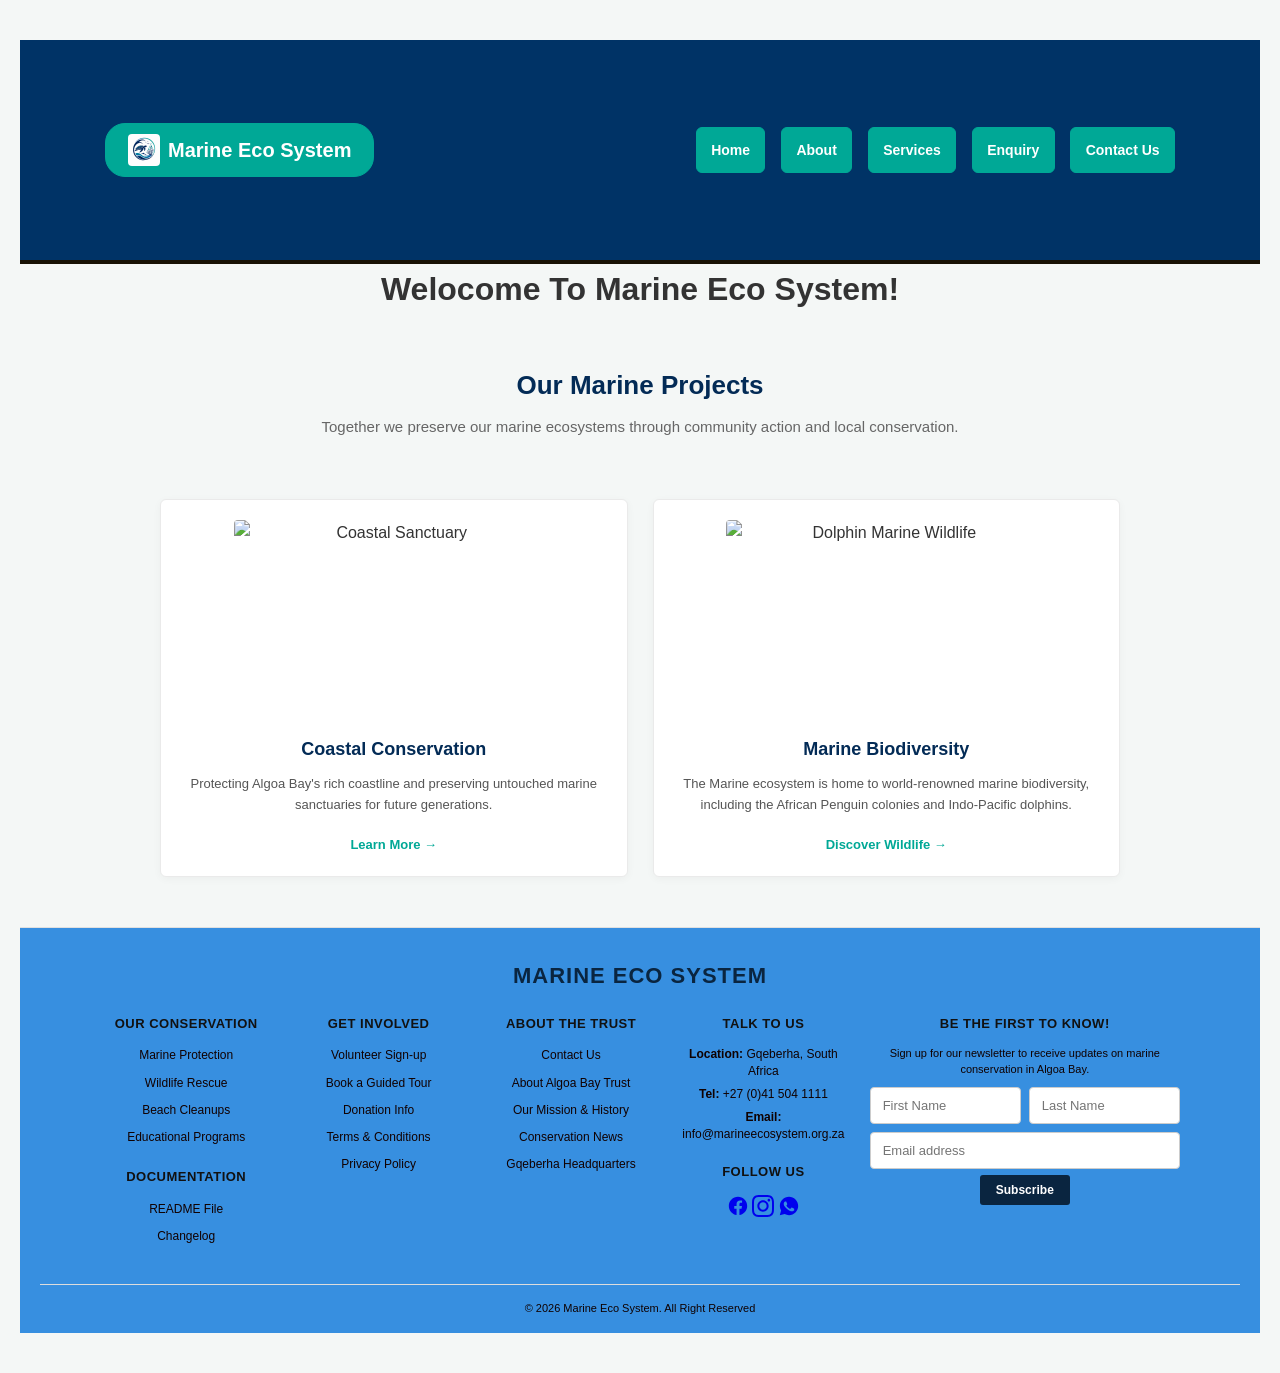
==== index.html @ a6b645b9 "first commit" ====
<!DOCTYPE html>
<html lang="en">
<head>
    <meta charset="UTF-8">
    <meta name="viewport" content="width=device-width, initial-scale=1.0">
    <title>Home Page</title>
    <link rel="stylesheet" href="../_shared.css">
    <link rel="stylesheet" href="./css/style.css">
</head>

<body>
<header class="site-header">
        <div class="container header-inner">
           <a href="index.html" class="brand">
  <img src="./images/WEDDE LOGO.png" alt="Marine Eco System Logo" class="logo">
  <span>Marine Eco System</span>
</a>
            <nav class="site-nav" aria-label="Main navigation">
                <a href="index.html">Home</a>
                <a href="./pages/About.html">About</a>
                <a href="./pages/Services.html">Services</a>
                <a href="./pages/Enquiry.html">Enquiry</a>
                <a href="./pages/ContactUS.html">Contact Us</a>
            </nav>
        </div>
    </header>

 <h1 STYLE="TEXT-ALIGN: CENTER;">Welocome To Marine Eco System!<h1></h1>   
   <!DOCTYPE html>
<html lang="en">
<head>
    <meta charset="UTF-8">
    <meta name="viewport" content="width=device-width, initial-scale=1.0">
    <title>Algoa Bay Marine Conservation Trust | Home</title>
</head>
<body>

    <!-- Content Section -->
    <main id="explore">
        <div align="center">
            <h2>Our Marine Projects</h2>
            <p>Together we preserve our marine ecosystems through community action and local conservation.</p>
        </div>

        <br>

        <!-- Project Cards Grid using Plain HTML Table for Alignment -->
        <table border="0" width="100%" cellpadding="15" cellspacing="0">
            <tr>
                <!-- Column 1: Coastal Conservation -->
                <td width="50%" valign="top" align="center">
                    <img src="https://images.unsplash.com/photo-1507525428034-b723cf961d3e?auto=format&fit=crop&w=600&q=80" alt="Coastal Sanctuary" width="320" height="200" style="object-fit: cover; border-radius: 4px;">
                    <h3>Coastal Conservation</h3>
                    <p>Protecting Algoa Bay's rich coastline and preserving untouched marine sanctuaries for future generations.</p>
                    <a href="#">Learn More &rarr;</a>
                </td>

                <!-- Column 2: Marine Biodiversity -->
                <td width="50%" valign="top" align="center">
                    <img src="https://images.unsplash.com/photo-1544551763-46a013bb70d5?auto=format&fit=crop&w=600&q=80" alt="Dolphin Marine Wildlife" width="320" height="200" style="object-fit: cover; border-radius: 4px;">
                    <h3>Marine Biodiversity</h3>
                    <p>The Marine ecosystem is home to world-renowned marine biodiversity, including the African Penguin colonies and Indo-Pacific dolphins.</p>
                    <a href="#">Discover Wildlife &rarr;</a>
                </td>
            </tr>
        </table>
    </main>

</body>
</html>
<footer class="site-footer">
    <div class="footer-top-bar">
        <h2 class="footer-logo-title">MARINE ECO SYSTEM</h2>
    </div>

    <div class="container footer-columns">
        <!-- Column 1: Navigation / Services -->
        <div class="footer-col">
            <h3>OUR CONSERVATION</h3>
            <ul>
                <li><a href="services.html">Marine Protection</a></li>
                <li><a href="services.html">Wildlife Rescue</a></li>
                <li><a href="services.html">Beach Cleanups</a></li>
                <li><a href="services.html">Educational Programs</a></li>
            </ul>

            <h3 class="sub-heading">DOCUMENTATION</h3>
            <ul>
                <li><a href="README.md">README File</a></li>
                <li><a href="CHANGELOG.md">Changelog</a></li>
            </ul>
        </div>

        <!-- Column 2: Support / Info -->
        <div class="footer-col">
            <h3>GET INVOLVED</h3>
            <ul>
                <li><a href="enquiry.html">Volunteer Sign-up</a></li>
                <li><a href="enquiry.html">Book a Guided Tour</a></li>
                <li><a href="enquiry.html">Donation Info</a></li>
                <li><a href="contactus.html">Terms & Conditions</a></li>
                <li><a href="contactus.html">Privacy Policy</a></li>
            </ul>
        </div>

        <!-- Column 3: About Trust -->
        <div class="footer-col">
            <h3>ABOUT THE TRUST</h3>
            <ul>
                <li><a href="about.html">Contact Us</a></li>
                <li><a href="about.html">About Algoa Bay Trust</a></li>
                <li><a href="about.html">Our Mission & History</a></li>
                <li><a href="about.html">Conservation News</a></li>
                <li><a href="about.html">Gqeberha Headquarters</a></li>
            </ul>
        </div>

        <!-- Column 4: Contact & Social Icons -->
        <div class="footer-col">
            <h3>TALK TO US</h3>
            <p><strong>Location:</strong> Gqeberha, South Africa</p>
            <p><strong>Tel:</strong> +27 (0)41 504 1111</p>
            <p><strong>Email:</strong> info@marineecosystem.org.za</p>

            <!-- Social Media Icons Section -->
            <h3 class="sub-heading">FOLLOW US</h3>
            <div class="social-icons">
                <!-- Facebook -->
                <a href="https://facebook.com" target="_blank" aria-label="Facebook">
                    <svg viewBox="0 0 24 24" width="22" height="22" fill="currentColor">
                        <path d="M22 12c0-5.52-4.48-10-10-10S2 6.48 2 12c0 4.99 3.66 9.12 8.44 9.88v-6.99H7.9v-2.89h2.54V9.8c0-2.51 1.49-3.89 3.78-3.89 1.09 0 2.23.19 2.23.19v2.47h-1.26c-1.24 0-1.63.77-1.63 1.56v1.88h2.78l-.45 2.89h-2.33v6.99C18.34 21.12 22 16.99 22 12z"/>
                    </svg>
                </a>
                <!-- Instagram -->
                <a href="https://instagram.com" target="_blank" aria-label="Instagram">
                    <svg viewBox="0 0 24 24" width="22" height="22" fill="currentColor">
                        <path d="M12 2.163c3.204 0 3.584.012 4.85.07 3.252.148 4.771 1.691 4.919 4.919.058 1.265.069 1.645.069 4.849 0 3.205-.012 3.584-.069 4.849-.149 3.225-1.664 4.771-4.919 4.919-1.266.058-1.644.07-4.85.07-3.204 0-3.584-.012-4.849-.07-3.26-.149-4.771-1.699-4.919-4.92-.058-1.265-.07-1.644-.07-4.849 0-3.204.013-3.583.07-4.849.149-3.227 1.664-4.771 4.919-4.919 1.266-.057 1.645-.069 4.849-.069zm0-2.163c-3.259 0-3.667.014-4.947.072-4.358.2-6.78 2.618-6.98 6.98-.059 1.281-.073 1.689-.073 4.948 0 3.259.014 3.668.072 4.948.2 4.358 2.618 6.78 6.98 6.98 1.281.058 1.689.072 4.948.072 3.259 0 3.668-.014 4.948-.072 4.354-.2 6.782-2.618 6.979-6.98.059-1.28.073-1.689.073-4.948 0-3.259-.014-3.667-.072-4.947-.196-4.354-2.617-6.78-6.979-6.98-1.281-.059-1.69-.073-4.949-.073zm0 5.838c-3.403 0-6.162 2.759-6.162 6.162s2.759 6.163 6.162 6.163 6.162-2.759 6.162-6.163c0-3.403-2.759-6.162-6.162-6.162zm0 10.162c-2.209 0-4-1.79-4-4 0-2.209 1.791-4 4-4s4 1.791 4 4c0 2.21-1.791 4-4 4zm6.406-11.845c-.796 0-1.441.645-1.441 1.44s.645 1.44 1.441 1.44c.795 0 1.439-.645 1.439-1.44s-.644-1.44-1.439-1.44z"/>
                    </svg>
                </a>
                <!-- WhatsApp -->
                <a href="https://wa.me/27415041111" target="_blank" aria-label="WhatsApp">
                    <svg viewBox="0 0 24 24" width="22" height="22" fill="currentColor">
                        <path d="M12.012 2c-5.506 0-9.989 4.478-9.99 9.984 0 1.758.459 3.474 1.33 4.982l-1.413 5.163 5.281-1.386c1.455.793 3.096 1.211 4.79 1.212h.005c5.505 0 9.989-4.478 9.99-9.985.001-2.668-1.034-5.176-2.919-7.062-1.886-1.885-4.394-2.921-7.064-2.922zm5.836 14.283c-.247.693-1.437 1.325-1.98 1.385-.495.055-1.144.253-3.714-.811-2.825-1.168-4.606-4.05-4.746-4.237-.141-.188-1.142-1.522-1.142-2.903 0-1.381.72-2.062.977-2.345.257-.282.564-.353.753-.353.188 0 .376.002.541.009.176.008.412-.067.644.489.236.565.8 1.954.87 2.095.071.141.118.306.024.495-.094.188-.141.306-.282.471-.141.165-.297.369-.424.495-.141.141-.288.295-.124.577.165.282.732 1.209 1.571 1.957 1.078.961 1.986 1.259 2.268 1.4 2.282.141.447.118.612-.071.165-.188.706-.823.894-1.106.188-.282.376-.235.635-.141.259.094 1.647.776 1.929.918.282.141.471.212.541.329.071.118.071.683-.176 1.376z"/>
                    </svg>
                </a>
            </div>
        </div>

        <!-- Column 5: Newsletter Signup -->
        <div class="footer-col newsletter-col">
            <h3>Be the first to know!</h3>
            <p class="newsletter-sub">Sign up for our newsletter to receive updates on marine conservation in Algoa Bay.</p>
            
            <form class="newsletter-form" action="#" method="post">
                <div class="form-row">
                    <input type="text" placeholder="First Name" required>
                    <input type="text" placeholder="Last Name" required>
                </div>
                <input type="email" placeholder="Email address" required>
                <button type="submit" class="btn-subscribe">Subscribe</button>
            </form>
        </div>
    </div>

    <!-- Footer Bottom Note -->
    <div class="footer-bottom">
        <p>&copy; 2026 Marine Eco System. All Right Reserved</p>
    </div>
</footer>
---- css/style.css ----
/* :root represents the highest-level html element.
   It stores reusable CSS variables for the whole Services page.
   Students must replace these example colours with their actual colours. */
:root {
    --primary: #003366; /* Store the website's main colour. */
    --primary-dark: #008080; /* Store a darker version for strong backgrounds. */
    --accent: #181205; /* Store the highlight and hover colour. */
    --background: #b1adaf; /* Store the page background colour. */
    --surface: #ffffff; /* Store the card background colour. */
    --text: #263238; /* Store the normal text colour. */
    --border: #86bcf1; /* Store the card border colour. */
}

/* Select every HTML element. */
* {
    box-sizing: border-box; /* Include padding and borders inside element widths. */
}

/* Style the complete visible webpage. */
body {
    margin: 0; /* Remove the browser's default outside spacing. */
    background-color: var(--background); /* Use the stored background colour. */
    color: var(--text); /* Use the stored normal text colour. */
    font-family: Arial, Helvetica, sans-serif; /* Set readable fallback fonts. */
    font-size: 16px; /* Set the default text size. */
    line-height: 1.6; /* Add readable space between lines. */
}

/* Create a reusable centred content area. */
.container {
    width: min(90%, 1200px); /* Use 90% width but never exceed 1200px. */
    margin-inline: auto; /* Centre the container horizontally. */
}

/* Remove normal underlines and animate link colour changes. */
a {
    text-decoration: none; /* Remove the browser's default underline. */
    transition: 0.25s ease; /* Smoothly animate interaction changes. */
}

/* Style the header across the top of the Services page. */
.site-header {
    background-color: var(--primary); /* Use the main website colour. */
    border-bottom: 4px solid var(--accent); /* Add an accent line. */
}

/* Arrange the brand and navigation in one row. */
.header-inner {
    display: flex; /* Place children next to each other. */
    align-items: center; /* Align children vertically. */
    justify-content: space-between; /* Push them to opposite sides. */
    min-height: 80px; /* Give the header a useful minimum height. */
    gap: 2rem; /* Add space between the brand and navigation. */
}

/* Style the clickable organisation name. */
.brand {
    color: #ffffff; /* Display the brand in white. */
    font-size: 1.25rem; /* Make it larger than normal text. */
    font-weight: bold; /* Emphasise the organisation name. */
}

/* Arrange the main navigation links. */
.site-nav {
    display: flex; /* Place links in one row. */
    gap: 0.35rem; /* Add a small gap between links. */
}

/* Style each link inside the main navigation. */
.site-nav a {
    padding: 0.7rem 0.9rem; /* Add clickable space inside each link. */
    border-radius: 6px; /* Round the link corners. */
    color: #ffffff; /* Display normal navigation text in white. */
    font-weight: bold; /* Make navigation labels easy to identify. */
}

/* Apply when a mouse pointer is over a navigation link. */
.site-nav a:hover {
    background-color: var(--accent); /* Change to the accent background. */
    color: var(--primary-dark); /* Use dark text for contrast. */
    transform: translateY(-2px); /* Move the link slightly upward. */
}

/* Apply when a keyboard user selects a navigation link. */
.site-nav a:focus-visible {
    outline: 3px solid #ffffff; /* Draw a visible keyboard focus outline. */
    outline-offset: 2px; /* Add space around the outline. */
}

/* Highlight the link for the page currently open. */
.site-nav a[aria-current="page"] {
    background-color: #ffffff; /* Use a white active-link background. */
    color: var(--primary); /* Use the main colour for active-link text. */
}

/* Style the short introduction at the top of the page. */
.page-header {
    padding: 4rem 0; /* Add vertical space inside the section. */
    background-color: var(--primary-dark); /* Use the dark website colour. */
    color: #ffffff; /* Make inherited text white. */
    text-align: center; /* Centre the introduction. */
}

/* Style the small line above the main heading. */
.eyebrow {
    margin-bottom: 0.5rem; /* Add space below the line. */
    color: var(--accent); /* Use the accent colour. */
    font-weight: bold; /* Emphasise the text. */
    text-transform: uppercase; /* Display the text in capital letters. */
}

/* Style the main Services heading. */
.page-header h1 {
    margin: 0 0 1rem; /* Remove top space and add bottom space. */
    font-size: clamp(2rem, 5vw, 3.25rem); /* Make the size responsive. */
}

/* Keep the introductory paragraph readable and centred. */
.page-introduction {
    max-width: 700px; /* Stop the paragraph from becoming too wide. */
    margin: 0 auto; /* Centre the paragraph. */
}

/* Add space around the main Services content. */
.services-section {
    padding: 4rem 0; /* Add vertical section spacing. */
}

/* Style the heading above the cards. */
.section-heading {
    margin: 0 0 2rem; /* Add space below the heading. */
    color: var(--primary); /* Use the main website colour. */
    text-align: center; /* Centre the heading. */
}

/* Arrange four cards in a responsive grid. */
.services-grid {
    display: grid; /* Turn this container into CSS Grid. */
    grid-template-columns: repeat(4, 1fr); /* Create four equal columns. */
    gap: 1.5rem; /* Add space between cards. */
}

/* Style every repeated service card. */
.service-card {
    overflow: hidden; /* Keep the image inside the rounded corners. */
    background-color: var(--surface); /* Use the stored card colour. */
    border: 1px solid var(--border); /* Add a light card border. */
    border-radius: 10px; /* Round the card corners. */
    box-shadow: 0 5px 15px rgba(0, 0, 0, 0.12); /* Add depth. */
    transition: transform 0.25s ease; /* Animate the card hover movement. */
}

/* Apply while the mouse is over a service card. */
.service-card:hover {
    transform: translateY(-5px); /* Lift the card slightly upward. */
}

/* Give every service image the same size. */
.service-image {
    display: block; /* Remove the inline gap below an image. */
    width: 100%; /* Fill the complete card width. */
    height: 180px; /* Give all four images equal height. */
    object-fit: cover; /* Crop images without stretching them. */
}

/* Add internal spacing around each card's text. */
.service-content {
    padding: 1.25rem; /* Add space between text and card edges. */
}

/* Style each service name. */
.service-content h3 {
    margin: 0 0 0.5rem; /* Remove top space and add bottom space. */
    color: var(--primary); /* Use the main website colour. */
}

/* Remove unnecessary space below each service description. */
.service-content p {
    margin-bottom: 0; /* Remove the final paragraph's bottom margin. */
}

/* Footer Base Styling */
.site-footer {
    background-color: #378fe0;
    color: #333333;
    padding: 30px 20px 15px 20px;
    font-family: Arial, sans-serif;
    border-top: 1px solid #e0e0e0;
    margin-top: 50px;
}

.footer-top-bar {
    max-width: 1200px;
    margin: 0 auto 20px auto;
}

.footer-logo-title {
    font-size: 22px;
    font-weight: 800;
    color: #0A2540;
    letter-spacing: 1px;
    margin: 0;
}

/* Multi-Column Grid Layout */
.footer-columns {
    display: flex;
    flex-wrap: wrap;
    justify-content: space-between;
    gap: 20px;
    max-width: 1200px;
    margin: 0 auto;
}

.footer-col {
    flex: 1;
    min-width: 160px;
}

.footer-col.newsletter-col {
    flex: 1.8;
    min-width: 260px;
}

/* Footer Headers */
.footer-col h3 {
    font-size: 13px;
    font-weight: bold;
    color: #111111;
    text-transform: uppercase;
    margin-bottom: 12px;
    letter-spacing: 0.5px;
}

.footer-col h3.sub-heading {
    margin-top: 20px;
}

/* Link Lists */
.footer-col ul {
    list-style: none;
    padding: 0;
    margin: 0;
}

.footer-col ul li {
    margin-bottom: 8px;
}

.footer-col ul li a {
    color: #110101;
    text-decoration: none;
    font-size: 12px;
    transition: color 0.2s;
}

.footer-col ul li a:hover {
    color: #00A896;
    text-decoration: underline;
}

.footer-col p {
    font-size: 12px;
    color: #0f0101;
    margin: 6px 0;
    line-height: 1.4;
}

/* Newsletter Section Styling */
.newsletter-sub {
    font-size: 11px !important;
    margin-bottom: 10px !important;
}

.newsletter-form .form-row {
    display: flex;
    gap: 8px;
    margin-bottom: 8px;
}

.newsletter-form input {
    width: 100%;
    padding: 8px 10px;
    font-size: 12px;
    border: 1px solid #cccccc;
    border-radius: 3px;
    box-sizing: border-box;
}

.newsletter-form input:focus {
    outline: none;
    border-color: #00A896;
}

.btn-subscribe {
    background-color: #0A2540;
    color: #ffffff;
    border: none;
    padding: 8px 16px;
    font-size: 12px;
    font-weight: bold;
    border-radius: 3px;
    cursor: pointer;
    margin-top: 6px;
    transition: background-color 0.2s;
}
/* Logo Styling */
.brand {
    display: inline-flex;
    align-items: center;
    text-decoration: none;
}

.brand svg {
    width: 60px;
    height: 60px;
    display: block;
    transition: transform 0.2s ease-in-out;
}

.brand:hover svg {
    transform: scale(1.05);
}

/* --- HERO SECTION --- */
.contact-hero {
    background-color: #032b56; /* Deep Marine Navy */
    color: #ffffff;
    text-align: center;
    padding: 60px 20px 70px 20px;
}

.contact-hero h1 {
    font-size: 36px;
    font-weight: 700;
    margin-bottom: 15px;
}

.contact-hero p {
    font-size: 16px;
    color: #e0e0e0;
    max-width: 600px;
    margin: 0 auto 25px auto;
}

.btn-portal {
    display: inline-block;
    border: 2px solid #ffffff;
    color: #ffffff;
    padding: 10px 24px;
    border-radius: 20px;
    text-decoration: none;
    font-weight: 600;
    font-size: 14px;
    transition: all 0.3s ease;
}

.btn-portal:hover {
    background-color: #00a896;
    border-color: #00a896;
}

/* --- CONTACT MAIN SECTION --- */
.contact-section {
    background-color: #f8f9fa;
    padding: 50px 20px;
}

.contact-grid {
    display: flex;
    flex-wrap: wrap;
    gap: 40px;
    max-width: 1100px;
    margin: 0 auto;
}

.contact-info-col {
    flex: 1.2;
    min-width: 300px;
}

.contact-form-col {
    flex: 1;
    min-width: 300px;
}

/* Tel Heading */
.tel-number {
    font-size: 20px;
    color: #032b56;
    margin-bottom: 20px;
}

/* Info Cards Layout */
.info-cards-row {
    display: flex;
    gap: 15px;
    margin-bottom: 25px;
}

.info-card {
    flex: 1;
    background: #ffffff;
    padding: 18px;
    border-radius: 6px;
    box-shadow: 0 2px 8px rgba(0, 0, 0, 0.05);
    border: 1px solid #e2e8f0;
}

.info-card h3 {
    font-size: 13px;
    color: #333333;
    margin-bottom: 10px;
    text-transform: uppercase;
    font-weight: 700;
}

.info-card p {
    font-size: 12px;
    color: #555555;
    margin: 4px 0;
}

.card-phone {
    margin-top: 10px !important;
    color: #00a896 !important;
    font-weight: 600;
}

.hours-row {
    display: flex;
    justify-content: space-between;
    font-size: 12px;
    color: #555555;
    margin-bottom: 6px;
    border-bottom: 1px dashed #f0f0f0;
    padding-bottom: 4px;
}

/* Map Section */
.map-container h3 {
    font-size: 16px;
    color: #032b56;
    margin-bottom: 4px;
}

.map-address {
    font-size: 13px;
    color: #666666;
    margin-bottom: 15px;
}

.map-frame {
    border-radius: 6px;
    overflow: hidden;
    box-shadow: 0 2px 8px rgba(0,0,0,0.08);
}

/* --- FORM SECTION --- */
.form-card {
    background: #ffffff;
    padding: 30px;
    border-radius: 8px;
    box-shadow: 0 4px 12px rgba(0, 0, 0, 0.05);
    border: 1px solid #e2e8f0;
}

.form-card h2 {
    font-size: 22px;
    color: #032b56;
    margin-bottom: 20px;
}

.form-group {
    margin-bottom: 14px;
}

.form-group input, 
.form-group select, 
.form-group textarea {
    width: 100%;
    padding: 12px;
    font-size: 13px;
    border: 1px solid #cccccc;
    border-radius: 4px;
    box-sizing: border-box;
    color: #333333;
    background-color: #fafafa;
    transition: border-color 0.2s ease;
}

.form-group input:focus, 
.form-group select:focus, 
.form-group textarea:focus {
    outline: none;
    border-color: #00a896;
    background-color: #ffffff;
}

.btn-submit {
    width: 100%;
    background-color: #032b56;
    color: #ffffff;
    border: none;
    padding: 12px;
    font-size: 14px;
    font-weight: 600;
    border-radius: 4px;
    cursor: pointer;
    transition: background-color 0.2s ease;
}

.btn-submit:hover {
    background-color: #00a896;
}

/* Responsive adjustments */
@media (max-width: 768px) {
    .info-cards-row {
        flex-direction: column;
    }
}



/* Footer Bottom Bar */
.footer-bottom {
    max-width: 1200px;
    margin: 30px auto 0 auto;
    padding-top: 15px;
    border-top: 1px solid #dddddd;
    text-align: center;
    font-size: 11px;
    color: #0f0202;
}
/* --- SECTION CONTAINER --- */
.services-section {
    text-align: center;
    padding: 50px 20px;
    max-width: 1200px;
    margin: 0 auto; /* Centers the whole section on screen */
}

.services-section h2 {
    font-size: 28px;
    color: #333333;
    margin-bottom: 30px;
}

/* --- CARDS CONTAINER (FLEXBOX CENTERING & SPACING) --- */
.cards-container {
    display: flex;
    justify-content: center; /* Centers the cards horizontally */
    align-items: stretch;
    gap: 30px; /* Adds even spacing between the cards */
    flex-wrap: wrap; /* Keeps it responsive on smaller screens */
}

/* --- INDIVIDUAL CARD STYLING --- */
.card {
    background-color: #ffffff;
    width: 300px; /* Fixed card width for consistency */
    border-radius: 10px;
    overflow: hidden;
    box-shadow: 0 4px 12px rgba(0, 0, 0, 0.08);
    border: 1px solid #e2e8f0;
    text-align: left;
    display: flex;
    flex-direction: column;
}

.card img {
    width: 100%;
    height: 180px;
    object-fit: cover;
}

.card-content {
    padding: 20px;
    display: flex;
    flex-direction: column;
    flex-grow: 1;
}

.card-content h3 {
    font-size: 16px;
    color: #2d3748;
    margin-bottom: 12px;
}

.card-content p {
    font-size: 13.5px;
    color: #718096;
    line-height: 1.5;
}









/* Tablet rules apply when the screen is 900px or narrower. */
@media (max-width: 900px) {
    /* Stack the brand above the navigation on tablets. */
    .header-inner {
        flex-direction: column; /* Change the header from a row to a column. */
        padding: 1rem 0; /* Add space inside the stacked header. */
    }

    /* Allow tablet navigation links to move onto another line. */
    .site-nav {
        justify-content: center; /* Centre the links. */
        flex-wrap: wrap; /* Wrap links when space is limited. */
    }

    /* Change the four service cards into two columns. */
    .services-grid {
        grid-template-columns: repeat(2, 1fr); /* Display two equal columns. */
    }
}

/* Phone rules apply when the screen is 600px or narrower. */
@media (max-width: 600px) {
    /* Stack the navigation links vertically. */
    .site-nav {
        width: 100%; /* Fill the available phone width. */
        flex-direction: column; /* Place links below one another. */
    }

    /* Make every phone navigation link easy to tap. */
    .site-nav a {
        width: 100%; /* Make each link fill the navigation width. */
        text-align: center; /* Centre each link label. */
    }

    /* Display one service card per row on phones. */
    .services-grid {
        grid-template-columns: 1fr; /* Change the grid to one column. */
    }
}


/*--For the idex Page---*/
/* --- GLOBAL RESETS & TYPOGRAPHY --- */
* {
    margin: 0;
    padding: 0;
    box-sizing: border-box;
    font-family: Arial, Helvetica, sans-serif;
}

body {
    background-color: #f7f9fa;
    color: #333333;
    line-height: 1.6;
}

/* --- HERO SECTION (CENTERED) --- */
header {
    background-color: #e7edf3; /* Marine Navy */
    color: transparent;
    padding: 70px 20px;
    text-align: center;
}

header h1 {
    font-size: 36px;
    font-weight: 700;
    margin-bottom: 12px;
}

header p {
    font-size: 16px;
    color: #e2e8f0;
    max-width: 650px;
    margin: 0 auto 25px auto;
}

header a {
    display: inline-block;
    color: #ffffff;
    text-decoration: none;
    font-weight: 600;
    font-size: 14px;
    padding: 10px 22px;
    border: 1.5px solid #00a896;
    background-color: #00a896; /* Oceanic Teal Accent */
    border-radius: 20px;
    margin: 0 5px;
    transition: all 0.25s ease;
}

header a:hover {
    background-color: transparent;
    border-color: #ffffff;
}

/* --- MAIN CONTENT & HEADINGS --- */
main {
    max-width: 1050px;
    margin: 50px auto;
    padding: 0 20px;
}

main h2 {
    font-size: 26px;
    color: #032b56;
    margin-bottom: 8px;
}

main p {
    color: #666666;
    font-size: 15px;
}

/* --- PROJECT CARDS & CONTROLLED IMAGE SIZES --- */
table {
    margin-top: 35px;
    border-collapse: separate;
    border-spacing: 25px 0;
}

td {
    background-color: #ffffff;
    padding: 20px !important;
    border-radius: 6px;
    border: 1px solid #eaeaea;
    box-shadow: 0 2px 8px rgba(0, 0, 0, 0.04);
}

/* Constrains image sizes so they do not overpower the page */
td img {
    width: 100%;
    max-width: 320px;
    height: 200px;
    object-fit: cover;
    border-radius: 4px;
    margin-bottom: 15px;
    display: block;
    margin-left: auto;
    margin-right: auto;
}

td h3 {
    font-size: 18px;
    color: #032b56;
    margin-bottom: 10px;
}

td p {
    font-size: 13px;
    color: #555555;
    margin-bottom: 15px;
}

td a {
    color: #00a896;
    text-decoration: none;
    font-weight: 700;
    font-size: 13px;
}

td a:hover {
    text-decoration: underline;
}
.brand {
    color: #ffffff; /* Display the brand in white. */
    font-size: 1.25rem; /* Make it larger than normal text. */
    font-weight: bold; /* Emphasise the organisation name. */
}

/* Arrange the main navigation links. */
.site-nav {
    display: flex; /* Place links in one row. */
    gap: 0.35rem; /* Add a small gap between links. */
}

/* Style each link inside the main navigation. */
.site-nav a {
    padding: 0.7rem 0.9rem; /* Add clickable space inside each link. */
    border-radius: 6px; /* Round the link corners. */
    color: #ffffff; /* Display normal navigation text in white. */
    font-weight: bold; /* Make navigation labels easy to identify. */
}

/* Apply when a mouse pointer is over a navigation link. */
.site-nav a:hover {
    background-color: var(--accent); /* Change to the accent background. */
    color: var(--primary-dark); /* Use dark text for contrast. */
    transform: translateY(-2px); /* Move the link slightly upward. */
}

/* Apply when a keyboard user selects a navigation link. */
.site-nav a:focus-visible {
    outline: 3px solid #ffffff; /* Draw a visible keyboard focus outline. */
    outline-offset: 2px; /* Add space around the outline. */
}

/* Highlight the link for the page currently open. */
.site-nav a[aria-current="page"] {
    background-color: #ffffff; /* Use a white active-link background. */
    color: var(--primary); /* Use the main colour for active-link text. */
}
/* Color Palette Variables */
:root {
  --primary-blue: #0f4c81;
  --accent-teal: #00a896;
  --dark-navy: #0a2540;
  --text-dark: #2b2d42;
  --text-muted: #555e68;
  --bg-light: #f4f7f6;
  --card-bg: #ffffff;
}

/* Section Wrapper */
.about-overview {
  padding: 60px 20px;
  background-color: var(--bg-light);
  font-family: 'Segoe UI', Tahoma, Geneva, Verdana, sans-serif;
}

.container {
  max-width: 1200px;
  margin: 0 auto;
}

.section-title {
  text-align: center;
  margin-bottom: 45px;
}

.section-title h2 {
  font-size: 2.2rem;
  color: var(--dark-navy);
  margin-bottom: 10px;
  position: relative;
  display: inline-block;
}

.section-title h2::after {
  content: '';
  display: block;
  width: 60px;
  height: 4px;
  background-color: var(--accent-teal);
  margin: 8px auto 0;
  border-radius: 2px;
}

.section-title p {
  color: var(--text-muted);
  font-size: 1.1rem;
}

/* Responsive Grid Layout */
.overview-grid {
  display: grid;
  grid-template-columns: repeat(auto-fit, minmax(300px, 1fr));
  gap: 30px;
}

/* Info Cards Styling */
.info-card {
  background-color: var(--card-bg);
  padding: 35px 25px;
  border-radius: 12px;
  box-shadow: 0 8px 24px rgba(0, 0, 0, 0.06);
  border-top: 4px solid var(--primary-blue);
  transition: transform 0.3s ease, box-shadow 0.3s ease;
  display: flex;
  flex-direction: column;
}

.info-card:hover {
  transform: translateY(-8px);
  box-shadow: 0 12px 30px rgba(0, 0, 0, 0.12);
}

/* Card Icon Styling */
.card-icon {
  width: 60px;
  height: 60px;
  background-color: rgba(0, 168, 150, 0.1);
  color: var(--accent-teal);
  border-radius: 50%;
  display: flex;
  align-items: center;
  justify-content: center;
  margin-bottom: 20px;
}

/* Card Typography */
.info-card h3 {
  font-size: 1.4rem;
  color: var(--dark-navy);
  margin-bottom: 15px;
}

.info-card p {
  color: var(--text-dark);
  font-size: 0.98rem;
  line-height: 1.65;
}

/* Individual Card Accent Themes */
.history-card {
  border-top-color: var(--primary-blue);
}

.mission-card {
  border-top-color: var(--accent-teal);
}

.vision-card {
  border-top-color: var(--dark-navy);
}

/* Style the brand container to align the logo and text smoothly */
.brand {
    display: flex;
    align-items: center;
    gap: 0.5rem; /* Space between logo and text */
    color: #ffffff; /* Display the brand in white. */
    font-size: 1.25rem; /* Make it larger than normal text. */
    font-weight: bold; /* Emphasise the organisation name. */
}

/* Make the logo image small and proportional */
.brand .logo,
.logo {
    width: 32px; /* Set a small, standard logo width */
    height: 32px; /* Set height matching width */
    object-fit: contain; /* Prevent the logo from stretching or distorting */
    border-radius: 4px; /* Optional: smooth subtle corners on the image */
}

/* Arrange the main navigation links. */
.site-nav {
    display: flex; /* Place links in one row. */
    gap: 0.35rem; /* Add a small gap between links. */
}

/* Style each link inside the main navigation. */
.site-nav a {
    padding: 0.7rem 0.9rem; /* Add clickable space inside each link. */
    border-radius: 6px; /* Round the link corners. */
    color: #ffffff; /* Display normal navigation text in white. */
    font-weight: bold; /* Make navigation labels easy to identify. */
}

/* Apply when a mouse pointer is over a navigation link. */
.site-nav a:hover {
    background-color: var(--accent); /* Change to the accent background. */
    color: var(--primary-dark); /* Use dark text for contrast. */
    transform: translateY(-2px); /* Move the link slightly upward. */
}

/* Apply when a keyboard user selects a navigation link. */
.site-nav a:focus-visible {
    outline: 3px solid #ffffff; /* Draw a visible keyboard focus outline. */
    outline-offset: 2px; /* Add space around the outline. */
}

/* Highlight the link for the page currently open. */
.site-nav a[aria-current="page"] {
    background-color: #ffffff; /* Use a white active-link background. */
    color: var(--primary); /* Use the main colour for active-link text. */
}

/* Mobile Adjustments */
@media (max-width: 768px) {
  .about-overview {
    padding: 40px 15px;
  }
  
  .section-title h2 {
    font-size: 1.8rem;
  }
}

/* --- MOBILE RESPONSIVENESS --- */
@media (max-width: 768px) {
    table, tr, td {
        display: block;
        width: 100% !important;
    }
    
    table {
        border-spacing: 0;
    }

    td {
        margin-bottom: 20px;
    }
}
/* --- GLOBAL STYLES --- */
* {
    margin: 0;
    padding: 0;
    box-sizing: border-box;
    font-family: Arial, Helvetica, sans-serif;
}

body {
    background-color: #f4f7f6;
    color: #333333;
    line-height: 1.6;
    padding: 40px 20px;
}

/* --- CENTERED FORM CONTAINER --- */
.form-container {
    max-width: 680px;
    margin: 0 auto;
    background: #ffffff;
    padding: 35px 40px;
    border-radius: 8px;
    box-shadow: 0 4px 15px rgba(0, 0, 0, 0.05);
    border: 1px solid #eaeaea;
}

.form-container h1 {
    font-size: 28px;
    color: #032b56; /* Marine Navy */
    margin-bottom: 6px;
}

.form-subtitle {
    font-size: 14px;
    color: #666666;
    margin-bottom: 25px;
}

/* --- FIELDSETS & LEGENDS --- */
fieldset {
    border: 1px solid #e0e0e0;
    border-radius: 6px;
    padding: 20px;
    margin-bottom: 25px;
    background-color: #fafbfc;
}

legend {
    font-size: 14px;
    font-weight: 700;
    color: #032b56;
    padding: 0 8px;
    text-transform: uppercase;
    letter-spacing: 0.5px;
}

/* --- FORM INPUTS & LABELS --- */
.form-group {
    margin-bottom: 18px;
}

.form-group:last-child {
    margin-bottom: 0;
}

label {
    display: block;
    font-size: 13px;
    font-weight: 600;
    color: #444444;
    margin-bottom: 6px;
}

input[type="text"],
input[type="email"],
input[type="tel"],
select,
textarea {
    width: 100%;
    padding: 10px 12px;
    font-size: 13px;
    border: 1px solid #cccccc;
    border-radius: 4px;
    background-color: #ffffff;
    color: #333333;
    transition: border-color 0.2s ease, box-shadow 0.2s ease;
}

input:focus,
select:focus,
textarea:focus {
    outline: none;
    border-color: #00a896; /* Oceanic Teal */
    box-shadow: 0 0 5px rgba(0, 168, 150, 0.3);
}

/* --- CHECKBOX GROUP --- */
.checkbox-group label {
    display: flex;
    align-items: center;
    gap: 8px;
    font-weight: normal;
    font-size: 13px;
    margin-bottom: 8px;
    cursor: pointer;
}

.checkbox-group input[type="checkbox"] {
    accent-color: #00a896;
    width: 15px;
    height: 15px;
}

/* --- BUTTONS --- */
.button-group {
    display: flex;
    gap: 12px;
    margin-top: 10px;
}

.btn-submit {
    flex: 2;
    background-color: #032b56;
    color: #ffffff;
    border: none;
    padding: 12px;
    font-size: 14px;
    font-weight: 600;
    border-radius: 4px;
    cursor: pointer;
    transition: background-color 0.2s ease;
}

.btn-submit:hover {
    background-color: #00a896;
}

.btn-reset {
    flex: 1;
    background-color: #e2e8f0;
    color: #475569;
    border: none;
    padding: 12px;
    font-size: 14px;
    font-weight: 600;
    border-radius: 4px;
    cursor: pointer;
    transition: background-color 0.2s ease;
}

.btn-reset:hover {
    background-color: #cbd5e1;
}

/* --- FOOTER --- */
footer {
    text-align: center;
    margin-top: 30px;
    font-size: 12px;
    color: #0f0101;
}
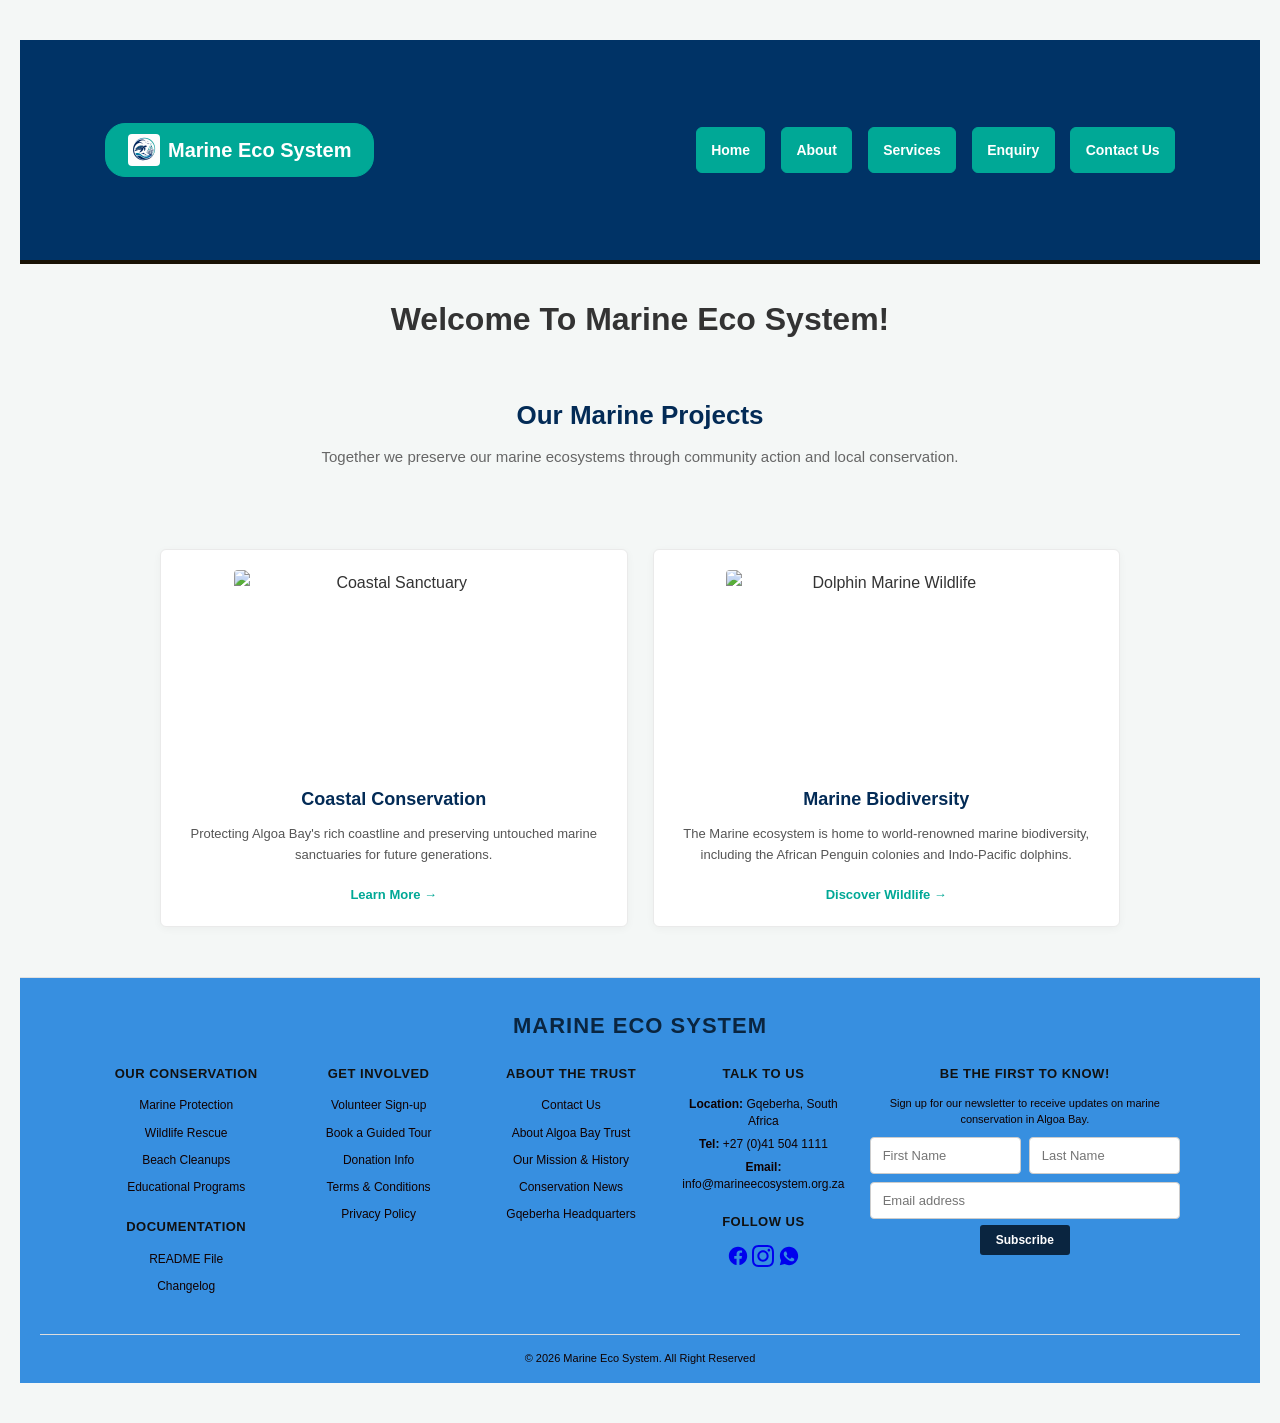
==== commit 6684187b: "Edited the Service page" ====
--- a/index.html
+++ b/index.html
@@ -3,18 +3,22 @@
 <head>
     <meta charset="UTF-8">
     <meta name="viewport" content="width=device-width, initial-scale=1.0">
-    <title>Home Page</title>
+    <title>Algoa Bay Marine Conservation Trust | Home</title>
     <link rel="stylesheet" href="../_shared.css">
     <link rel="stylesheet" href="./css/style.css">
+    <script src="./JavaScript/validation.js" defer></script>
+    <script src="./JavaScript/lightbox.js" defer></script>
+    <script src="./JavaScript/main.js" defer></script>
+    <script src="./JavaScript/search.js" defer></script>
 </head>
 
 <body>
-<header class="site-header">
+    <header class="site-header">
         <div class="container header-inner">
-           <a href="index.html" class="brand">
-  <img src="./images/WEDDE LOGO.png" alt="Marine Eco System Logo" class="logo">
-  <span>Marine Eco System</span>
-</a>
+            <a href="index.html" class="brand">
+                <img src="./images/WEDDE LOGO.png" alt="Marine Eco System Logo" class="logo">
+                <span>Marine Eco System</span>
+            </a>
             <nav class="site-nav" aria-label="Main navigation">
                 <a href="index.html">Home</a>
                 <a href="./pages/About.html">About</a>
@@ -25,31 +29,23 @@
         </div>
     </header>
 
- <h1 STYLE="TEXT-ALIGN: CENTER;">Welocome To Marine Eco System!<h1></h1>   
-   <!DOCTYPE html>
-<html lang="en">
-<head>
-    <meta charset="UTF-8">
-    <meta name="viewport" content="width=device-width, initial-scale=1.0">
-    <title>Algoa Bay Marine Conservation Trust | Home</title>
-</head>
-<body>
+    <h1 style="text-align: center; margin-top: 30px;">Welcome To Marine Eco System!</h1>
 
     <!-- Content Section -->
     <main id="explore">
-        <div align="center">
+        <div style="text-align: center; margin: 20px 0;">
             <h2>Our Marine Projects</h2>
             <p>Together we preserve our marine ecosystems through community action and local conservation.</p>
         </div>
 
         <br>
 
-        <!-- Project Cards Grid using Plain HTML Table for Alignment -->
+        <!-- Project Cards Grid -->
         <table border="0" width="100%" cellpadding="15" cellspacing="0">
             <tr>
                 <!-- Column 1: Coastal Conservation -->
                 <td width="50%" valign="top" align="center">
-                    <img src="https://images.unsplash.com/photo-1507525428034-b723cf961d3e?auto=format&fit=crop&w=600&q=80" alt="Coastal Sanctuary" width="320" height="200" style="object-fit: cover; border-radius: 4px;">
+                    <img src="https://images.unsplash.com/photo-1507525428034-b723cf961d3e?auto=format&fit=crop&w=600&q=80" alt="Coastal Sanctuary" width="320" height="200" style="object-fit: cover; border-radius: 4px; cursor: pointer;" class="lightbox-img">
                     <h3>Coastal Conservation</h3>
                     <p>Protecting Algoa Bay's rich coastline and preserving untouched marine sanctuaries for future generations.</p>
                     <a href="#">Learn More &rarr;</a>
@@ -57,7 +53,7 @@
 
                 <!-- Column 2: Marine Biodiversity -->
                 <td width="50%" valign="top" align="center">
-                    <img src="https://images.unsplash.com/photo-1544551763-46a013bb70d5?auto=format&fit=crop&w=600&q=80" alt="Dolphin Marine Wildlife" width="320" height="200" style="object-fit: cover; border-radius: 4px;">
+                    <img src="https://images.unsplash.com/photo-1544551763-46a013bb70d5?auto=format&fit=crop&w=600&q=80" alt="Dolphin Marine Wildlife" width="320" height="200" style="object-fit: cover; border-radius: 4px; cursor: pointer;" class="lightbox-img">
                     <h3>Marine Biodiversity</h3>
                     <p>The Marine ecosystem is home to world-renowned marine biodiversity, including the African Penguin colonies and Indo-Pacific dolphins.</p>
                     <a href="#">Discover Wildlife &rarr;</a>
@@ -66,104 +62,94 @@
         </table>
     </main>
 
-</body>
-</html>
-<footer class="site-footer">
-    <div class="footer-top-bar">
-        <h2 class="footer-logo-title">MARINE ECO SYSTEM</h2>
-    </div>
-
-    <div class="container footer-columns">
-        <!-- Column 1: Navigation / Services -->
-        <div class="footer-col">
-            <h3>OUR CONSERVATION</h3>
-            <ul>
-                <li><a href="services.html">Marine Protection</a></li>
-                <li><a href="services.html">Wildlife Rescue</a></li>
-                <li><a href="services.html">Beach Cleanups</a></li>
-                <li><a href="services.html">Educational Programs</a></li>
-            </ul>
-
-            <h3 class="sub-heading">DOCUMENTATION</h3>
-            <ul>
-                <li><a href="README.md">README File</a></li>
-                <li><a href="CHANGELOG.md">Changelog</a></li>
-            </ul>
+    <footer class="site-footer">
+        <div class="footer-top-bar">
+            <h2 class="footer-logo-title">MARINE ECO SYSTEM</h2>
         </div>
 
-        <!-- Column 2: Support / Info -->
-        <div class="footer-col">
-            <h3>GET INVOLVED</h3>
-            <ul>
-                <li><a href="enquiry.html">Volunteer Sign-up</a></li>
-                <li><a href="enquiry.html">Book a Guided Tour</a></li>
-                <li><a href="enquiry.html">Donation Info</a></li>
-                <li><a href="contactus.html">Terms & Conditions</a></li>
-                <li><a href="contactus.html">Privacy Policy</a></li>
-            </ul>
-        </div>
+        <div class="container footer-columns">
+            <!-- Column 1: Navigation / Services -->
+            <div class="footer-col">
+                <h3>OUR CONSERVATION</h3>
+                <ul>
+                    <li><a href="./pages/Services.html">Marine Protection</a></li>
+                    <li><a href="./pages/Services.html">Wildlife Rescue</a></li>
+                    <li><a href="./pages/Services.html">Beach Cleanups</a></li>
+                    <li><a href="./pages/Services.html">Educational Programs</a></li>
+                </ul>
 
-        <!-- Column 3: About Trust -->
-        <div class="footer-col">
-            <h3>ABOUT THE TRUST</h3>
-            <ul>
-                <li><a href="about.html">Contact Us</a></li>
-                <li><a href="about.html">About Algoa Bay Trust</a></li>
-                <li><a href="about.html">Our Mission & History</a></li>
-                <li><a href="about.html">Conservation News</a></li>
-                <li><a href="about.html">Gqeberha Headquarters</a></li>
-            </ul>
-        </div>
+                <h3 class="sub-heading">DOCUMENTATION</h3>
+                <ul>
+                    <li><a href="README.md">README File</a></li>
+                    <li><a href="CHANGELOG.md">Changelog</a></li>
+                </ul>
+            </div>
 
-        <!-- Column 4: Contact & Social Icons -->
-        <div class="footer-col">
-            <h3>TALK TO US</h3>
-            <p><strong>Location:</strong> Gqeberha, South Africa</p>
-            <p><strong>Tel:</strong> +27 (0)41 504 1111</p>
-            <p><strong>Email:</strong> info@marineecosystem.org.za</p>
+            <!-- Column 2: Support / Info -->
+            <div class="footer-col">
+                <h3>GET INVOLVED</h3>
+                <ul>
+                    <li><a href="./pages/Enquiry.html">Volunteer Sign-up</a></li>
+                    <li><a href="./pages/Enquiry.html">Book a Guided Tour</a></li>
+                    <li><a href="./pages/Enquiry.html">Donation Info</a></li>
+                    <li><a href="./pages/ContactUS.html">Terms & Conditions</a></li>
+                    <li><a href="./pages/ContactUS.html">Privacy Policy</a></li>
+                </ul>
+            </div>
 
-            <!-- Social Media Icons Section -->
-            <h3 class="sub-heading">FOLLOW US</h3>
-            <div class="social-icons">
-                <!-- Facebook -->
-                <a href="https://facebook.com" target="_blank" aria-label="Facebook">
-                    <svg viewBox="0 0 24 24" width="22" height="22" fill="currentColor">
-                        <path d="M22 12c0-5.52-4.48-10-10-10S2 6.48 2 12c0 4.99 3.66 9.12 8.44 9.88v-6.99H7.9v-2.89h2.54V9.8c0-2.51 1.49-3.89 3.78-3.89 1.09 0 2.23.19 2.23.19v2.47h-1.26c-1.24 0-1.63.77-1.63 1.56v1.88h2.78l-.45 2.89h-2.33v6.99C18.34 21.12 22 16.99 22 12z"/>
-                    </svg>
-                </a>
-                <!-- Instagram -->
-                <a href="https://instagram.com" target="_blank" aria-label="Instagram">
-                    <svg viewBox="0 0 24 24" width="22" height="22" fill="currentColor">
-                        <path d="M12 2.163c3.204 0 3.584.012 4.85.07 3.252.148 4.771 1.691 4.919 4.919.058 1.265.069 1.645.069 4.849 0 3.205-.012 3.584-.069 4.849-.149 3.225-1.664 4.771-4.919 4.919-1.266.058-1.644.07-4.85.07-3.204 0-3.584-.012-4.849-.07-3.26-.149-4.771-1.699-4.919-4.92-.058-1.265-.07-1.644-.07-4.849 0-3.204.013-3.583.07-4.849.149-3.227 1.664-4.771 4.919-4.919 1.266-.057 1.645-.069 4.849-.069zm0-2.163c-3.259 0-3.667.014-4.947.072-4.358.2-6.78 2.618-6.98 6.98-.059 1.281-.073 1.689-.073 4.948 0 3.259.014 3.668.072 4.948.2 4.358 2.618 6.78 6.98 6.98 1.281.058 1.689.072 4.948.072 3.259 0 3.668-.014 4.948-.072 4.354-.2 6.782-2.618 6.979-6.98.059-1.28.073-1.689.073-4.948 0-3.259-.014-3.667-.072-4.947-.196-4.354-2.617-6.78-6.979-6.98-1.281-.059-1.69-.073-4.949-.073zm0 5.838c-3.403 0-6.162 2.759-6.162 6.162s2.759 6.163 6.162 6.163 6.162-2.759 6.162-6.163c0-3.403-2.759-6.162-6.162-6.162zm0 10.162c-2.209 0-4-1.79-4-4 0-2.209 1.791-4 4-4s4 1.791 4 4c0 2.21-1.791 4-4 4zm6.406-11.845c-.796 0-1.441.645-1.441 1.44s.645 1.44 1.441 1.44c.795 0 1.439-.645 1.439-1.44s-.644-1.44-1.439-1.44z"/>
-                    </svg>
-                </a>
-                <!-- WhatsApp -->
-                <a href="https://wa.me/27415041111" target="_blank" aria-label="WhatsApp">
-                    <svg viewBox="0 0 24 24" width="22" height="22" fill="currentColor">
-                        <path d="M12.012 2c-5.506 0-9.989 4.478-9.99 9.984 0 1.758.459 3.474 1.33 4.982l-1.413 5.163 5.281-1.386c1.455.793 3.096 1.211 4.79 1.212h.005c5.505 0 9.989-4.478 9.99-9.985.001-2.668-1.034-5.176-2.919-7.062-1.886-1.885-4.394-2.921-7.064-2.922zm5.836 14.283c-.247.693-1.437 1.325-1.98 1.385-.495.055-1.144.253-3.714-.811-2.825-1.168-4.606-4.05-4.746-4.237-.141-.188-1.142-1.522-1.142-2.903 0-1.381.72-2.062.977-2.345.257-.282.564-.353.753-.353.188 0 .376.002.541.009.176.008.412-.067.644.489.236.565.8 1.954.87 2.095.071.141.118.306.024.495-.094.188-.141.306-.282.471-.141.165-.297.369-.424.495-.141.141-.288.295-.124.577.165.282.732 1.209 1.571 1.957 1.078.961 1.986 1.259 2.268 1.4 2.282.141.447.118.612-.071.165-.188.706-.823.894-1.106.188-.282.376-.235.635-.141.259.094 1.647.776 1.929.918.282.141.471.212.541.329.071.118.071.683-.176 1.376z"/>
-                    </svg>
-                </a>
+            <!-- Column 3: About Trust -->
+            <div class="footer-col">
+                <h3>ABOUT THE TRUST</h3>
+                <ul>
+                    <li><a href="./pages/About.html">Contact Us</a></li>
+                    <li><a href="./pages/About.html">About Algoa Bay Trust</a></li>
+                    <li><a href="./pages/About.html">Our Mission & History</a></li>
+                    <li><a href="./pages/About.html">Conservation News</a></li>
+                    <li><a href="./pages/About.html">Gqeberha Headquarters</a></li>
+                </ul>
+            </div>
+
+            <!-- Column 4: Contact & Social Icons -->
+            <div class="footer-col">
+                <h3>TALK TO US</h3>
+                <p><strong>Location:</strong> Gqeberha, South Africa</p>
+                <p><strong>Tel:</strong> +27 (0)41 504 1111</p>
+                <p><strong>Email:</strong> info@marineecosystem.org.za</p>
+
+                <h3 class="sub-heading">FOLLOW US</h3>
+                <div class="social-icons">
+                    <a href="https://facebook.com" target="_blank" aria-label="Facebook">
+                        <svg viewBox="0 0 24 24" width="22" height="22" fill="currentColor"><path d="M22 12c0-5.52-4.48-10-10-10S2 6.48 2 12c0 4.99 3.66 9.12 8.44 9.88v-6.99H7.9v-2.89h2.54V9.8c0-2.51 1.49-3.89 3.78-3.89 1.09 0 2.23.19 2.23.19v2.47h-1.26c-1.24 0-1.63.77-1.63 1.56v1.88h2.78l-.45 2.89h-2.33v6.99C18.34 21.12 22 16.99 22 12z"/></svg>
+                    </a>
+                    <a href="https://instagram.com" target="_blank" aria-label="Instagram">
+                        <svg viewBox="0 0 24 24" width="22" height="22" fill="currentColor"><path d="M12 2.163c3.204 0 3.584.012 4.85.07 3.252.148 4.771 1.691 4.919 4.919.058 1.265.069 1.645.069 4.849 0 3.205-.012 3.584-.069 4.849-.149 3.225-1.664 4.771-4.919 4.919-1.266.058-1.644.07-4.85.07-3.204 0-3.584-.012-4.849-.07-3.26-.149-4.771-1.699-4.919-4.92-.058-1.265-.07-1.644-.07-4.849 0-3.204.013-3.583.07-4.849.149-3.227 1.664-4.771 4.919-4.919 1.266-.057 1.645-.069 4.849-.069zm0-2.163c-3.259 0-3.667.014-4.947.072-4.358.2-6.78 2.618-6.98 6.98-.059 1.281-.073 1.689-.073 4.948 0 3.259.014 3.668.072 4.948.2 4.358 2.618 6.78 6.98 6.98 1.281.058 1.689.072 4.948.072 3.259 0 3.668-.014 4.948-.072 4.354-.2 6.782-2.618 6.979-6.98.059-1.28.073-1.689.073-4.948 0-3.259-.014-3.667-.072-4.947-.196-4.354-2.617-6.78-6.979-6.98-1.281-.059-1.69-.073-4.949-.073zm0 5.838c-3.403 0-6.162 2.759-6.162 6.162s2.759 6.163 6.162 6.163 6.162-2.759 6.162-6.163c0-3.403-2.759-6.162-6.162-6.162zm0 10.162c-2.209 0-4-1.79-4-4 0-2.209 1.791-4 4-4s4 1.791 4 4c0 2.21-1.791 4-4 4zm6.406-11.845c-.796 0-1.441.645-1.441 1.44s.645 1.44 1.441 1.44c.795 0 1.439-.645 1.439-1.44s-.644-1.44-1.439-1.44z"/></svg>
+                    </a>
+                    <a href="https://wa.me/27415041111" target="_blank" aria-label="WhatsApp">
+                        <svg viewBox="0 0 24 24" width="22" height="22" fill="currentColor"><path d="M12.012 2c-5.506 0-9.989 4.478-9.99 9.984 0 1.758.459 3.474 1.33 4.982l-1.413 5.163 5.281-1.386c1.455.793 3.096 1.211 4.79 1.212h.005c5.505 0 9.989-4.478 9.99-9.985.001-2.668-1.034-5.176-2.919-7.062-1.886-1.885-4.394-2.921-7.064-2.922zm5.836 14.283c-.247.693-1.437 1.325-1.98 1.385-.495.055-1.144.253-3.714-.811-2.825-1.168-4.606-4.05-4.746-4.237-.141-.188-1.142-1.522-1.142-2.903 0-1.381.72-2.062.977-2.345.257-.282.564-.353.753-.353.188 0 .376.002.541.009.176.008.412-.067.644.489.236.565.8 1.954.87 2.095.071.141.118.306.024.495-.094.188-.141.306-.282.471-.141.165-.297.369-.424.495-.141.141-.288.295-.124.577.165.282.732 1.209 1.571 1.957 1.078.961 1.986 1.259 2.268 1.4 2.282.141.447.118.612-.071.165-.188.706-.823.894-1.106.188-.282.376-.235.635-.141.259.094 1.647.776 1.929.918.282.141.471.212.541.329.071.118.071.683-.176 1.376z"/></svg>
+                    </a>
+                </div>
+            </div>
+
+            <!-- Column 5: Newsletter Signup -->
+            <div class="footer-col newsletter-col">
+                <h3>Be the first to know!</h3>
+                <p class="newsletter-sub">Sign up for our newsletter to receive updates on marine conservation in Algoa Bay.</p>
+                
+                <form class="newsletter-form" action="#" method="post">
+                    <div class="form-row">
+                        <input type="text" placeholder="First Name" required>
+                        <input type="text" placeholder="Last Name" required>
+                    </div>
+                    <input type="email" placeholder="Email address" required>
+                    <button type="submit" class="btn-subscribe">Subscribe</button>
+                </form>
             </div>
         </div>
 
-        <!-- Column 5: Newsletter Signup -->
-        <div class="footer-col newsletter-col">
-            <h3>Be the first to know!</h3>
-            <p class="newsletter-sub">Sign up for our newsletter to receive updates on marine conservation in Algoa Bay.</p>
-            
-            <form class="newsletter-form" action="#" method="post">
-                <div class="form-row">
-                    <input type="text" placeholder="First Name" required>
-                    <input type="text" placeholder="Last Name" required>
-                </div>
-                <input type="email" placeholder="Email address" required>
-                <button type="submit" class="btn-subscribe">Subscribe</button>
-            </form>
+        <!-- Footer Bottom Note -->
+        <div class="footer-bottom">
+            <p>&copy; 2026 Marine Eco System. All Right Reserved</p>
         </div>
-    </div>
-
-    <!-- Footer Bottom Note -->
-    <div class="footer-bottom">
-        <p>&copy; 2026 Marine Eco System. All Right Reserved</p>
-    </div>
-</footer>+    </footer>
+</body>
+</html>
